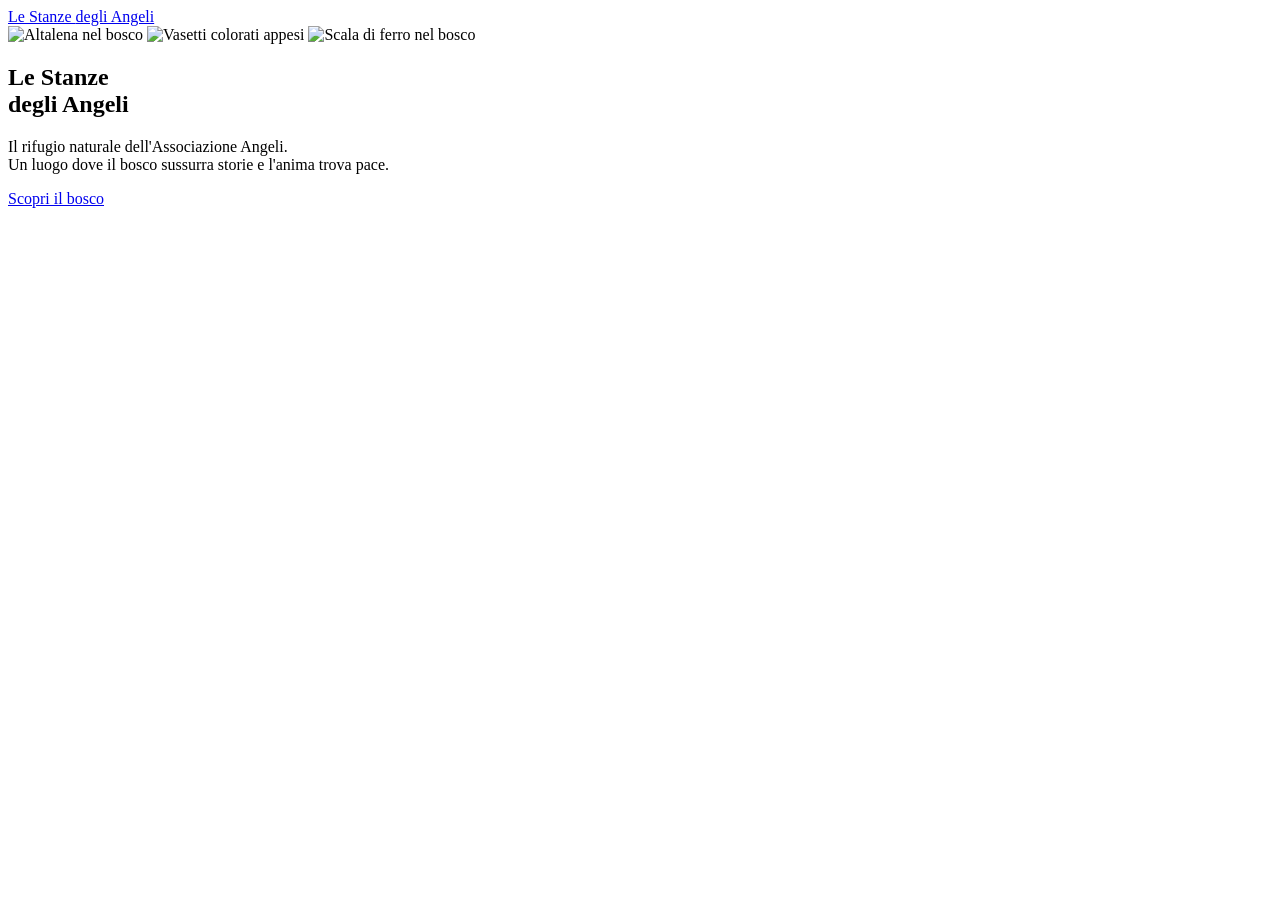
==== index.html @ a202c91b "[FRONT-END] First commit" ====
<!DOCTYPE html>
<html lang="it">
<head>
    <meta charset="UTF-8">
    <meta name="viewport" content="width=device-width, initial-scale=1.0">
    <title>Le Stanze degli Angeli | Associazione Angeli</title>
    
    <link rel="preconnect" href="https://fonts.googleapis.com">
    <link rel="preconnect" href="https://fonts.gstatic.com" crossorigin>
    <link href="https://fonts.googleapis.com/css2?family=Cormorant+Garamond:wght@400;600;700&family=Roboto:wght@300;400;500&display=swap" rel="stylesheet">
    
    <link rel="stylesheet" href="assets/css/style.css">
</head>
<body>

    <header class="header">
        <div class="header__container">
            <a href="#" class="header__logo">
                Le Stanze <span style="color: var(--primary-green);">degli Angeli</span>
            </a>
            </div>
    </header>

    <section id="home" class="hero">
        
        <div class="hero__slideshow">
            <img src="assets/images/altalena.jpg" alt="Altalena nel bosco" class="hero__slide active">
            <img src="assets/images/vasetti.jpg" alt="Vasetti colorati appesi" class="hero__slide">
            <img src="assets/images/scala.jpg" alt="Scala di ferro nel bosco" class="hero__slide">
        </div>
        
        <div class="hero__overlay"></div> 
        
        <div class="hero__content">
            <h1 class="hero__title">
                Le Stanze <br>
                degli <span class="text-primary">Angeli</span>
            </h1>
            <p class="hero__subtitle">
                Il rifugio naturale dell'Associazione Angeli. <br>
                Un luogo dove il bosco sussurra storie e l'anima trova pace.
            </p>
            <a href="#scopri" class="btn btn--primary">Scopri il bosco</a>
        </div>
    </section>

    <script src="assets/js/main.js"></script>
</body>
</html>
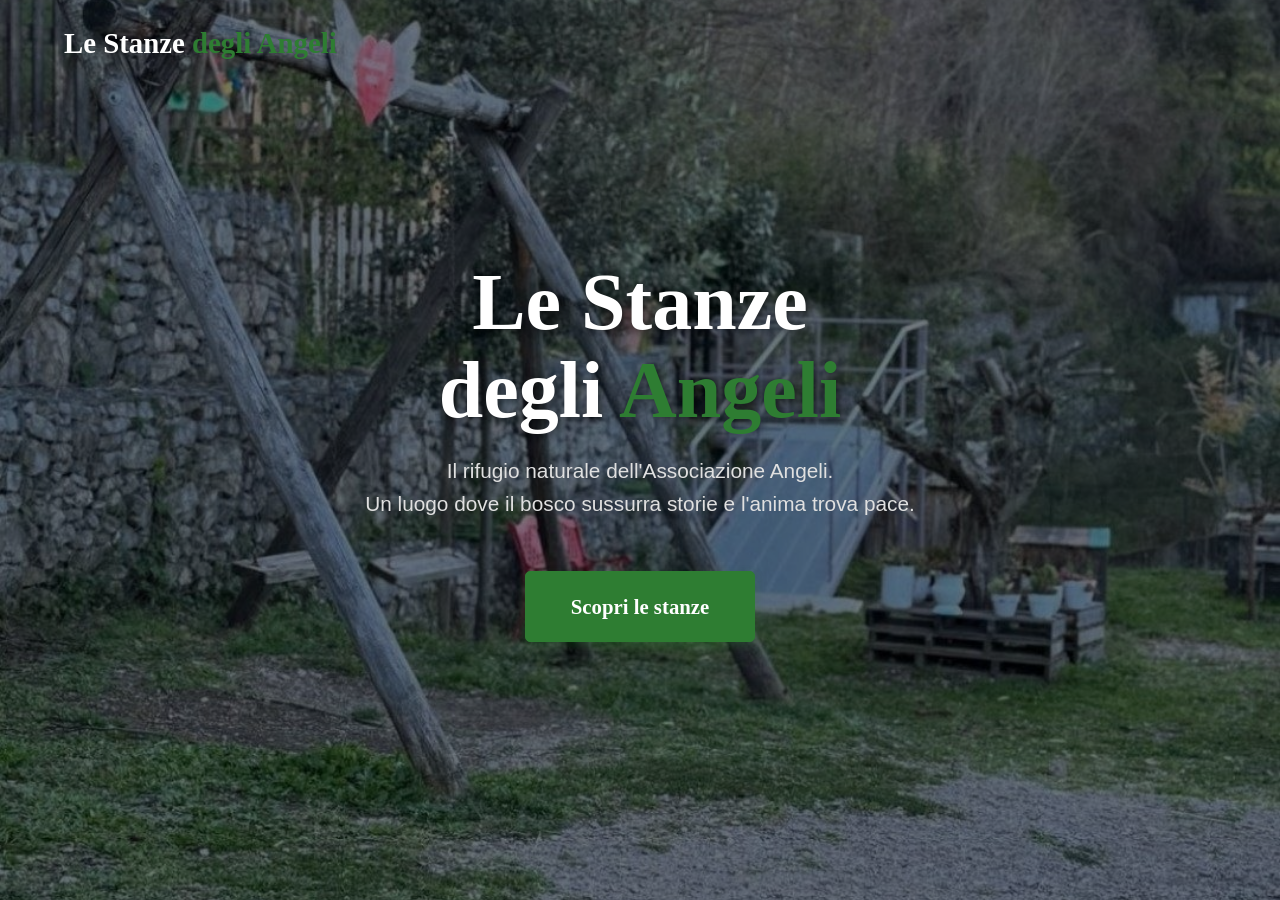
==== commit fdd5310a: "[FRONT-END] style.css first draft" ====
--- a/index.html
+++ b/index.html
@@ -9,7 +9,7 @@
     <link rel="preconnect" href="https://fonts.gstatic.com" crossorigin>
     <link href="https://fonts.googleapis.com/css2?family=Cormorant+Garamond:wght@400;600;700&family=Roboto:wght@300;400;500&display=swap" rel="stylesheet">
     
-    <link rel="stylesheet" href="assets/css/style.css">
+    <link rel="stylesheet" href="css/syle.css">
 </head>
 <body>
 
@@ -24,9 +24,9 @@
     <section id="home" class="hero">
         
         <div class="hero__slideshow">
-            <img src="assets/images/altalena.jpg" alt="Altalena nel bosco" class="hero__slide active">
-            <img src="assets/images/vasetti.jpg" alt="Vasetti colorati appesi" class="hero__slide">
-            <img src="assets/images/scala.jpg" alt="Scala di ferro nel bosco" class="hero__slide">
+            <img src="assets/images/PratoIngresso1.jpeg" alt="Altalena nel bosco" class="hero__slide active">
+            <img src="assets/images/StanzaArcobaleno1.jpeg" alt="Vasetti colorati appesi" class="hero__slide">
+            <img src="assets/images/StanzaIngresso1.jpg" alt="Scala di ferro nel bosco" class="hero__slide">
         </div>
         
         <div class="hero__overlay"></div> 
@@ -40,7 +40,7 @@
                 Il rifugio naturale dell'Associazione Angeli. <br>
                 Un luogo dove il bosco sussurra storie e l'anima trova pace.
             </p>
-            <a href="#scopri" class="btn btn--primary">Scopri il bosco</a>
+            <a href="#scopri" class="btn btn--primary">Scopri le stanze</a>
         </div>
     </section>
 
--- a/css/syle.css
+++ b/css/syle.css
@@ -0,0 +1,166 @@
+:root {
+  --primary-green: #2e7d32;
+  --bg-cream: #fdfaf6;
+  --text-light: #ffffff;
+  --text-muted: #e0e0e0;
+  --text-dark: #333333;
+  --font-heading: 'Cormorant Garamond', serif;
+  --font-body: 'Roboto', sans-serif;
+  --transition-slow: 2s ease-in-out;
+  --transition-fast: 0.3s ease-in-out;
+}
+
+* {
+  margin: 0;
+  padding: 0;
+  box-sizing: border-box;
+}
+
+body {
+  background-color: var(--bg-cream);
+  color: var(--text-dark);
+  font-family: var(--font-body);
+  line-height: 1.6;
+  overflow-x: hidden; /* Previene lo scrolling orizzontale */
+}
+
+a {
+  text-decoration: none;
+  color: inherit;
+}
+
+.header {
+  position: fixed;
+  top: 0;
+  left: 0;
+  width: 100%;
+  padding: 20px 0;
+  z-index: 1000;
+}
+
+.header__container {
+  display: flex;
+  justify-content: space-between;
+  align-items: center;
+  width: 90%;
+  max-width: 1200px;
+  margin: 0 auto;
+}
+
+.header__logo {
+  font-family: var(--font-heading);
+  font-size: 1.8rem;
+  font-weight: 700;
+  color: var(--text-light);
+}
+
+.btn {
+  display: inline-block;
+  padding: 18px 45px;
+  font-family: var(--font-heading);
+  font-size: 1.3rem;
+  font-weight: 600;
+  border-radius: 5px;
+  cursor: pointer;
+  transition: var(--transition-fast);
+  text-align: center;
+}
+
+.btn--primary {
+  background-color: var(--primary-green);
+  color: var(--text-light);
+  border: 1px solid var(--primary-green);
+  box-shadow: 0 4px 10px rgba(46, 125, 50, 0.3);
+}
+
+.btn--primary:hover {
+  background-color: transparent;
+  color: var(--text-light);
+  border-color: var(--text-light);
+  transform: translateY(-2px);
+}
+
+.hero {
+  position: relative;
+  height: 100vh;
+  width: 100%;
+  display: flex;
+  align-items: center;
+  justify-content: center;
+  text-align: center;
+  overflow: hidden;
+}
+
+.hero__slideshow {
+  position: absolute;
+  top: 0;
+  left: 0;
+  width: 100%;
+  height: 100%;
+  z-index: 1;
+}
+
+.hero__slide {
+  position: absolute;
+  top: 0;
+  left: 0;
+  width: 100%;
+  height: 100%;
+  object-fit: cover; /* Riempie lo schermo senza distorcersi */
+  opacity: 0;
+  transition: opacity var(--transition-slow);
+}
+
+.hero__slide.active {
+  opacity: 1;
+  z-index: 2;
+}
+
+.hero__overlay {
+  position: absolute;
+  top: 0;
+  left: 0;
+  width: 100%;
+  height: 100%;
+  background: rgba(0, 0, 0, 0.5);
+  z-index: 3;
+}
+
+.hero__content {
+  position: relative;
+  z-index: 4;
+  width: 90%;
+  max-width: 900px;
+}
+
+.hero__title {
+  font-family: var(--font-heading);
+  font-size: 5rem;
+  font-weight: 700;
+  line-height: 1.1;
+  color: var(--text-light);
+  margin-bottom: 20px;
+  text-shadow: 2px 2px 10px rgba(0,0,0,0.6);
+}
+
+.hero__subtitle {
+  font-family: var(--font-body);
+  font-size: 1.3rem;
+  font-weight: 300;
+  color: var(--text-muted);
+  margin-bottom: 50px;
+  line-height: 1.6;
+}
+
+.text-primary {
+  color: var(--primary-green);
+}
+
+@media (max-width: 768px) {
+  .hero__title {
+    font-size: 3rem;
+  }
+  .hero__subtitle {
+    font-size: 1.1rem;
+  }
+}
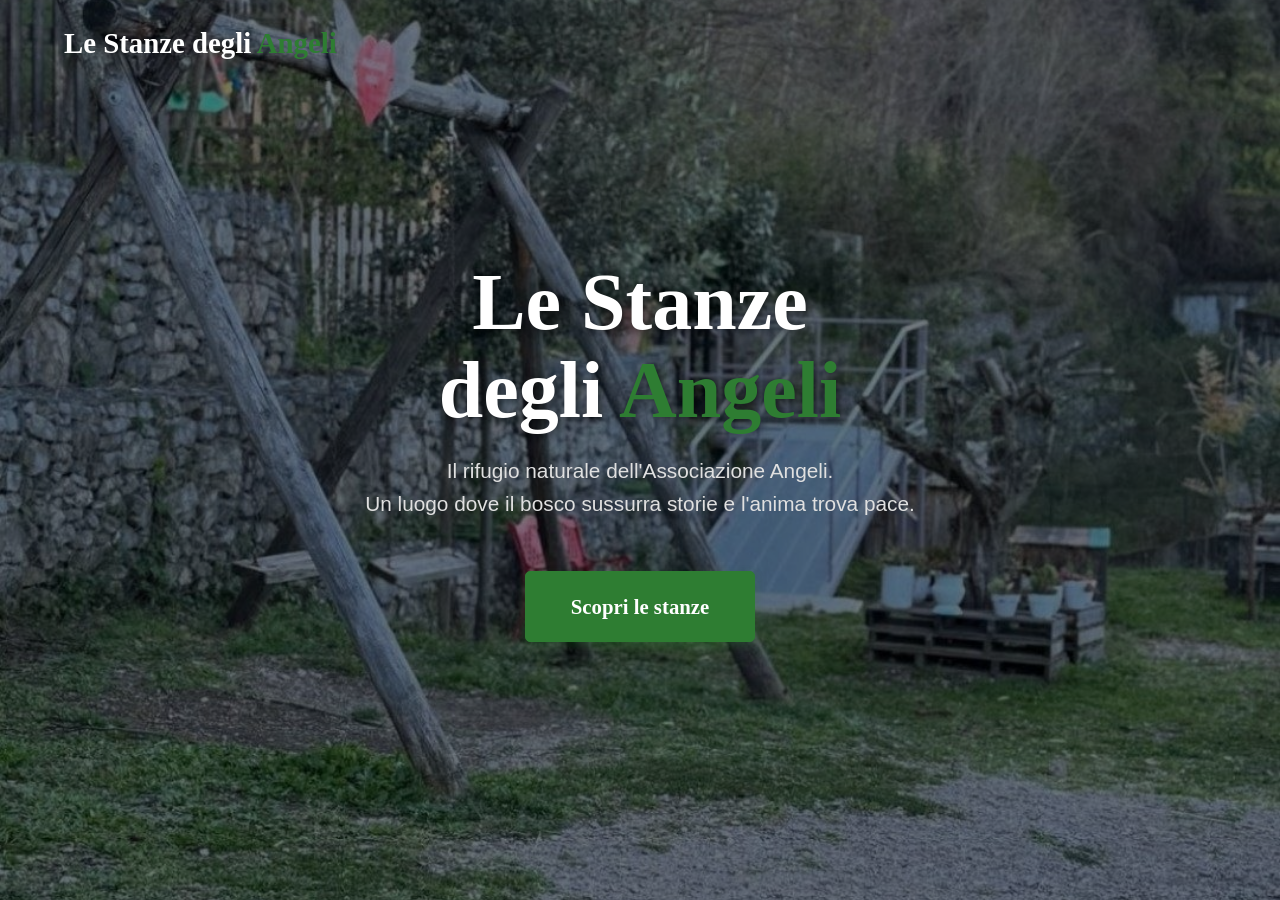
==== commit c0db9c12: "[BACK-END] Slideshow for background created" ====
--- a/index.html
+++ b/index.html
@@ -9,14 +9,14 @@
     <link rel="preconnect" href="https://fonts.gstatic.com" crossorigin>
     <link href="https://fonts.googleapis.com/css2?family=Cormorant+Garamond:wght@400;600;700&family=Roboto:wght@300;400;500&display=swap" rel="stylesheet">
     
-    <link rel="stylesheet" href="css/syle.css">
+    <link rel="stylesheet" href="assets/css/syle.css">
 </head>
 <body>
 
     <header class="header">
         <div class="header__container">
             <a href="#" class="header__logo">
-                Le Stanze <span style="color: var(--primary-green);">degli Angeli</span>
+                Le Stanze degli<span style="color: var(--primary-green);"> Angeli</span>
             </a>
             </div>
     </header>
--- a/assets/css/syle.css
+++ b/assets/css/syle.css
@@ -0,0 +1,166 @@
+:root {
+  --primary-green: #2e7d32;
+  --bg-cream: #fdfaf6;
+  --text-light: #ffffff;
+  --text-muted: #e0e0e0;
+  --text-dark: #333333;
+  --font-heading: 'Cormorant Garamond', serif;
+  --font-body: 'Roboto', sans-serif;
+  --transition-slow: 2s ease-in-out;
+  --transition-fast: 0.3s ease-in-out;
+}
+
+* {
+  margin: 0;
+  padding: 0;
+  box-sizing: border-box;
+}
+
+body {
+  background-color: var(--bg-cream);
+  color: var(--text-dark);
+  font-family: var(--font-body);
+  line-height: 1.6;
+  overflow-x: hidden; /* Previene lo scrolling orizzontale */
+}
+
+a {
+  text-decoration: none;
+  color: inherit;
+}
+
+.header {
+  position: fixed;
+  top: 0;
+  left: 0;
+  width: 100%;
+  padding: 20px 0;
+  z-index: 1000;
+}
+
+.header__container {
+  display: flex;
+  justify-content: space-between;
+  align-items: center;
+  width: 90%;
+  max-width: 1200px;
+  margin: 0 auto;
+}
+
+.header__logo {
+  font-family: var(--font-heading);
+  font-size: 1.8rem;
+  font-weight: 700;
+  color: var(--text-light);
+}
+
+.btn {
+  display: inline-block;
+  padding: 18px 45px;
+  font-family: var(--font-heading);
+  font-size: 1.3rem;
+  font-weight: 600;
+  border-radius: 5px;
+  cursor: pointer;
+  transition: var(--transition-fast);
+  text-align: center;
+}
+
+.btn--primary {
+  background-color: var(--primary-green);
+  color: var(--text-light);
+  border: 1px solid var(--primary-green);
+  box-shadow: 0 4px 10px rgba(46, 125, 50, 0.3);
+}
+
+.btn--primary:hover {
+  background-color: transparent;
+  color: var(--text-light);
+  border-color: var(--text-light);
+  transform: translateY(-2px);
+}
+
+.hero {
+  position: relative;
+  height: 100vh;
+  width: 100%;
+  display: flex;
+  align-items: center;
+  justify-content: center;
+  text-align: center;
+  overflow: hidden;
+}
+
+.hero__slideshow {
+  position: absolute;
+  top: 0;
+  left: 0;
+  width: 100%;
+  height: 100%;
+  z-index: 1;
+}
+
+.hero__slide {
+  position: absolute;
+  top: 0;
+  left: 0;
+  width: 100%;
+  height: 100%;
+  object-fit: cover; /* Riempie lo schermo senza distorcersi */
+  opacity: 0;
+  transition: opacity var(--transition-slow);
+}
+
+.hero__slide.active {
+  opacity: 1;
+  z-index: 2;
+}
+
+.hero__overlay {
+  position: absolute;
+  top: 0;
+  left: 0;
+  width: 100%;
+  height: 100%;
+  background: rgba(0, 0, 0, 0.5);
+  z-index: 3;
+}
+
+.hero__content {
+  position: relative;
+  z-index: 4;
+  width: 90%;
+  max-width: 900px;
+}
+
+.hero__title {
+  font-family: var(--font-heading);
+  font-size: 5rem;
+  font-weight: 700;
+  line-height: 1.1;
+  color: var(--text-light);
+  margin-bottom: 20px;
+  text-shadow: 2px 2px 10px rgba(0,0,0,0.6);
+}
+
+.hero__subtitle {
+  font-family: var(--font-body);
+  font-size: 1.3rem;
+  font-weight: 300;
+  color: var(--text-muted);
+  margin-bottom: 50px;
+  line-height: 1.6;
+}
+
+.text-primary {
+  color: var(--primary-green);
+}
+
+@media (max-width: 768px) {
+  .hero__title {
+    font-size: 3rem;
+  }
+  .hero__subtitle {
+    font-size: 1.1rem;
+  }
+}
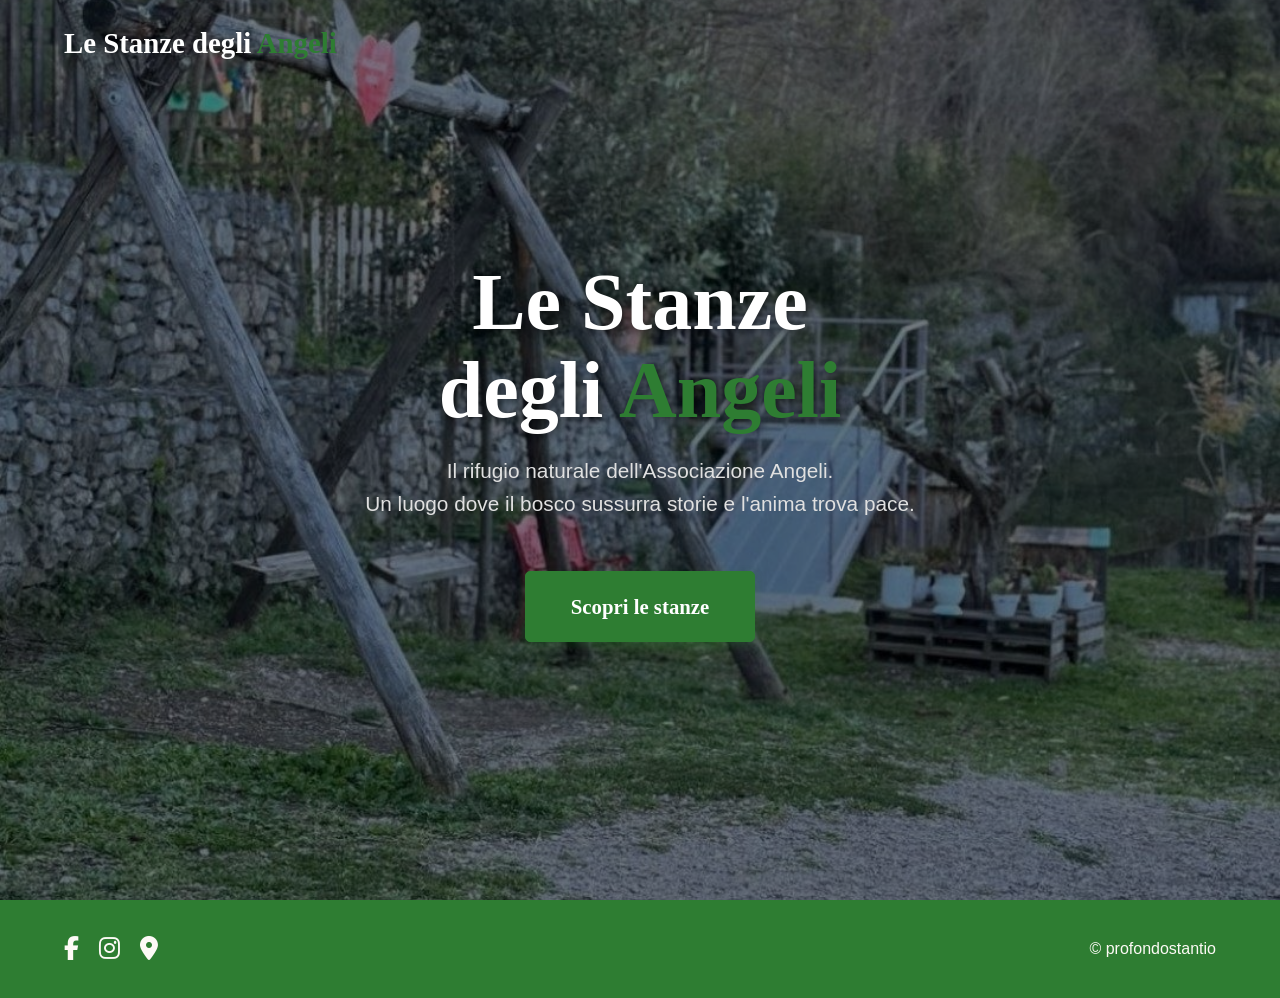
==== commit aa0c5df3: "[FRONT-END] Footer created Creato il footer con i social e il mio nome per copyright" ====
--- a/index.html
+++ b/index.html
@@ -8,7 +8,8 @@
     <link rel="preconnect" href="https://fonts.googleapis.com">
     <link rel="preconnect" href="https://fonts.gstatic.com" crossorigin>
     <link href="https://fonts.googleapis.com/css2?family=Cormorant+Garamond:wght@400;600;700&family=Roboto:wght@300;400;500&display=swap" rel="stylesheet">
-    
+    <link rel="stylesheet" href="https://cdnjs.cloudflare.com/ajax/libs/font-awesome/6.4.0/css/all.min.css">
+
     <link rel="stylesheet" href="assets/css/syle.css">
 </head>
 <body>
@@ -44,6 +45,27 @@
         </div>
     </section>
 
+    <footer class="footer">
+        <div class="footer__container">
+            
+            <div class="footer__socials">
+                <a href="" target="_blank" class="footer__icon" aria-label="Facebook">
+                    <i class="fab fa-facebook-f"></i>
+                </a>
+                <a href="" target="_blank" class="footer__icon" aria-label="Instagram">
+                    <i class="fab fa-instagram"></i>
+                </a>
+                <a href="" target="_blank" class="footer__icon" aria-label="Google Maps">
+                    <i class="fas fa-map-marker-alt"></i>
+                </a>
+            </div>
+
+            <div class="footer__copyright">
+                &copy; profondostantio
+            </div>
+        </div>
+    </footer>
+
     <script src="assets/js/main.js"></script>
 </body>
 </html>
--- a/assets/css/syle.css
+++ b/assets/css/syle.css
@@ -163,4 +163,51 @@
   .hero__subtitle {
     font-size: 1.1rem;
   }
+}
+
+/* FOOTER */
+
+.footer {
+  background-color: var(--primary-green);
+  color: var(--bg-cream);
+  padding: 30px 0;
+}
+
+.footer__container {
+  width: 90%;
+  max-width: 1200px;
+  margin: 0 auto;
+  display: flex;
+  justify-content: space-between;
+  align-items: center;
+}
+
+.footer__copyright {
+  font-family: var(--font-body);
+  font-size: 1rem;
+  font-weight: 300;
+}
+
+.footer__socials {
+  display: flex;
+  gap: 20px;
+}
+
+.footer__icon {
+  color: var(--bg-cream);
+  font-size: 1.5rem;
+  transition: var(--transition-fast);
+}
+
+.footer__icon:hover {
+  opacity: 0.7;
+  transform: translateY(-3px);
+}
+
+@media (max-width: 768px) {
+  .footer__container {
+    flex-direction: column;
+    gap: 20px;
+    text-align: center;
+  }
 }
